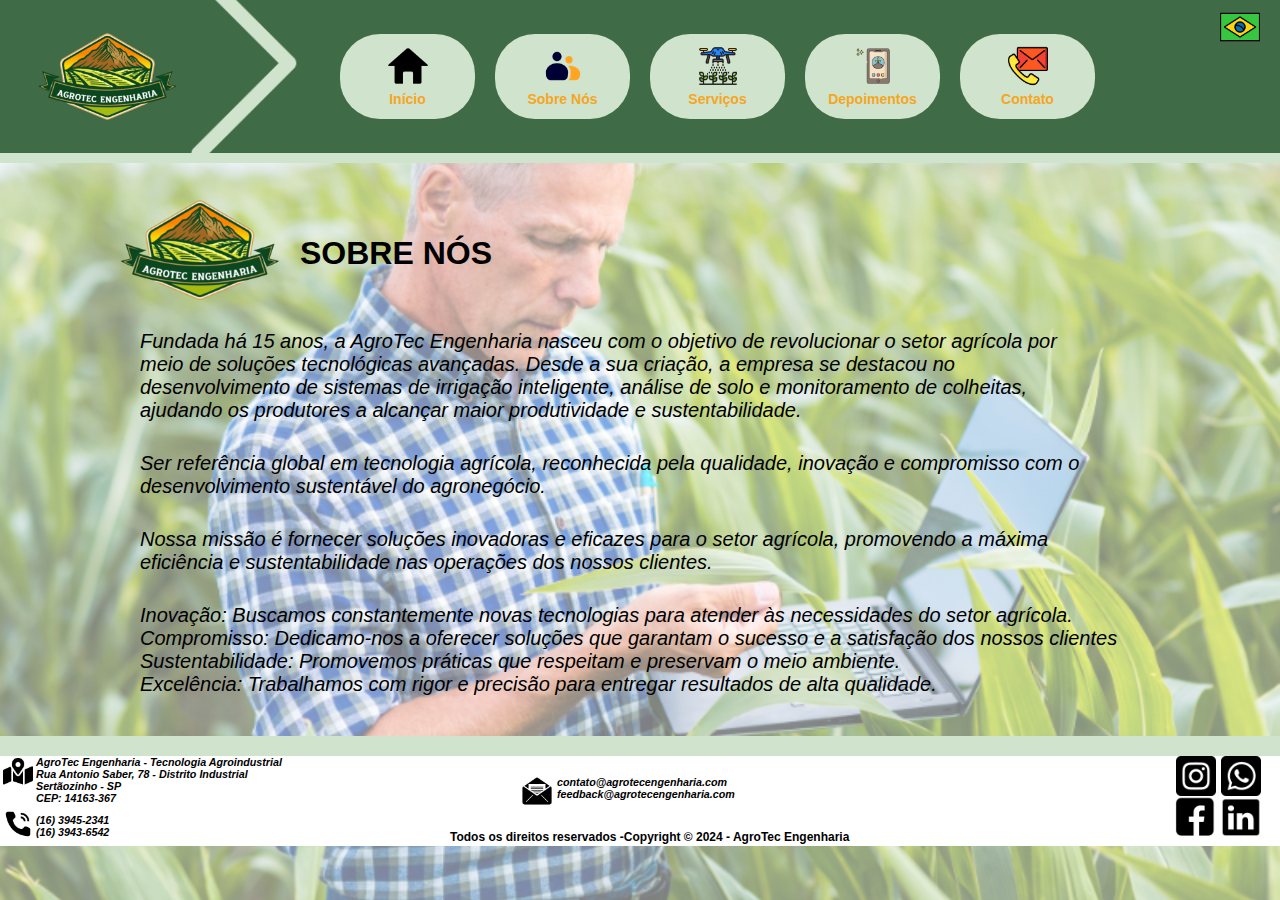
==== sobre-nos.html @ cc518155 "Projeto Agrotec" ====
<!DOCTYPE html>
<html lang="pt-br">
<head>
    <meta charset="UTF-8">
    <meta name="viewport" content="width=device-width, initial-scale=1.0">
    <link rel="shortcut icon" href="assets/imagens/logo.png">
    <title>AgroTec Engenharia</title>
    <link rel="stylesheet" href="css/sobre-nos.css">
</head>
<body>
    <header>
        <div class="quadrado-cabecalho">
            <img src="assets/imagens/logo.png" class="logo" alt="Logo AgroTec Engenharia">

            <nav class="nav-menu">
                <div class="menu-item">
                    <img src="assets/imagens/inicio.png" alt="Início">
                    <h4>Início</h4>
                </div>
                <div class="menu-item">
                    <img src="assets/imagens/sobre-nos.png" alt="Sobre Nós">
                    <h4>Sobre Nós</h4>
                </div>
                <div class="menu-item">
                    <img src="assets/imagens/serviços.png" alt="Serviços">
                    <h4>Serviços</h4>
                </div>
                <div class="menu-item">
                    <img src="assets/imagens/depoimentos.png" alt="Depoimentos">
                    <h4>Depoimentos</h4>
                </div>
                <div class="menu-item">
                    <img src="assets/imagens/contato.png" alt="Contato">
                    <h4>Contato</h4>
                </div>
            </nav>

                <img src="assets/imagens/brasil.png" class="quadrado-bandeira" alt="Bandeira do Brasil">
        </div>
    </header>

    <div class="sub-cabecalho"></div>
    <img src="assets/imagens/seta-cabecalho.png" class="seta" alt="seta">

    <div class="titulo-pagina">
        <img src="assets/imagens/logo.png" class="logo-servicos" alt="Logo AgroTec Engenharia">
        <h1>SOBRE NÓS</h1>
    </div>

    <div class="paragrafo-um">
        <p><i>Fundada há 15 anos, a AgroTec Engenharia nasceu com o objetivo de revolucionar o setor agrícola por </i></p>
        <p><i>meio de soluções tecnológicas avançadas. Desde a sua criação, a empresa se destacou no</i></p>
        <p><i>desenvolvimento de sistemas de irrigação inteligente, análise de solo e monitoramento de colheitas,</i></p>
        <p><i>ajudando os produtores a alcançar maior produtividade e sustentabilidade.</i></p>
    </div>

    <div class="paragrafo-dois">
        <p><i>Ser referência global em tecnologia agrícola, reconhecida pela qualidade, inovação e compromisso com o </i></p>
        <p><i>desenvolvimento sustentável do agronegócio.</i></p>
    </div>

    <div class="paragrafo-tres">
        <p><i>Nossa missão é fornecer soluções inovadoras e eficazes para o setor agrícola, promovendo a máxima </i></p>
        <p><i>eficiência e sustentabilidade nas operações dos nossos clientes.</i></p>
    </div>

    <div class="paragrafo-quatro">
        <p><i>Inovação: Buscamos constantemente novas tecnologias para atender às necessidades do setor agrícola.</i></p>
        <p><i>Compromisso: Dedicamo-nos a oferecer soluções que garantam o sucesso e a satisfação dos nossos clientes</i></p>
        <p><i>Sustentabilidade: Promovemos práticas que respeitam e preservam o meio ambiente.</i></p>
        <p><i>Excelência: Trabalhamos com rigor e precisão para entregar resultados de alta qualidade.</i></p>
    </div>

    <footer>
    <div class="rodape_linha"></div>      
    <div class="conteudo_footer">
        <div class="l_c">
            <div class="localizacao">
                <img src="assets/imagens/localização.png" alt="localizacao">
                <div class="texto_localizacao">
                    <h6><i>AgroTec Engenharia - Tecnologia Agroindustrial</i></h6>
                    <h6><i>Rua Antonio Saber, 78 - Distrito Industrial</i></h6>
                    <h6><i>Sertãozinho - SP</i></h6>
                    <h6><i>CEP: 14163-367</i></h6>
                </div>
            </div>
            <div class="contato">
                <img src="assets/imagens/telefone.png" alt="contato">
                <div class="texto_contato">
                    <h6><i>(16) 3945-2341</i></h6>
                    <h6><i>(16) 3943-6542</i></h6>
                </div>    
            </div>
        </div>
        <div class="email">
            <img src="assets/imagens/email.png" alt="email"> 
            <div class="texto_email">
                <h6><i>contato@agrotecengenharia.com</i></h6>
                <h6><i>feedback@agrotecengenharia.com</i></h6>
            </div>
        </div>
            <div class="sociais">
                <div class="i_w">
                    <img src="assets/imagens/instagram.png" alt="instagram">
                    <img src="assets/imagens/whatsapp.png" alt="whatsapp">
                </div>
                <div class="f_l">
                    <img src="assets/imagens/facebook.png" alt="facebook">
                    <img src="assets/imagens/linkedin.png" class="linkedin" alt="linkedin">
                </div>
            </div>    
        </div>
        <h5> Todos os direitos reservados -Copyright © 2024 - AgroTec Engenharia</h5>
    </div>
    </footer>
</body>
</html>
---- css/sobre-nos.css ----
* {
    margin: 0;
    padding: 0;
    font-family: Arial, Helvetica, sans-serif;
}

body {
    background-image: url("../assets/imagens/Fundo\ 2.1.png");
    background-size: 100%;
    background-repeat: no-repeat;
    height: 100%; 
    margin: 0;

    position: relative;
    .suporte{
        padding-bottom: -100px;
    }
    
}



header {
    background-color: #3f6c46;
    padding: 7px 20px;
}

.sub-cabecalho{
    height: 10px;
    width: 100%;
    background-color: #D0E3CC;
    border: none;
    margin-top: -10;
    border: none;

}

.quadrado-cabecalho {
    display: flex;
    justify-content: space-between;
    align-items: center;
}

.logo {
    width: 175px;
}

.nav-menu {
    display: flex;
}

.menu-item {
    display: flex;
    flex-direction: column;
    align-items: center;
    text-align: center;
    justify-content: center;

    width: 135px;
    height: 85px;
    border-radius: 40px;
    background-color: #D0E3CC;
    margin-left: 20px;
}

.menu-item:hover {
    background-color: #994636;
}

.menu-item img {
    width: 40px;
    height: 40px;
}

.menu-item h4 {
    margin-top: 5px;
    color: #f5a623;
    font-size: 14px;
}

.quadrado-bandeira{
    width: 40px;
    margin-top: -100px;
}

footer {
    left: 0;
    bottom: 0;
    width: 100%;
    margin-top: 40px;
    height: 110px;
    background-color: rgb(255, 255, 255);
}

.rodape_linha{
    height: 20px;
    width: 100%;
    background-color: #D0E3CC;
}

.conteudo_footer{
    display: flex;
    flex-direction: row;
}

.seta{
    height: 250px;
    width: 250px;
    margin-top: -222px;
    margin-left: 100px;
}

.direitos{
    display: flex;
    font-size: 12px;
    align-items: center;
    flex-direction: column;
}

h5 {
    font-size: 12px;
    bottom: 0;
    margin-top: -20px;
}

.l_c{
    display: flex;
    justify-content: flex-start;
    flex-direction: column;
    align-content: space-around;
    margin-top: -10px;
}

.localizacao{
    display: flex;
    flex-direction: row;
    margin-top: 10px;
    margin-left: 3px;
    width: 279px;
}

.localizacao img{
    width: 30px;
    height: 30px;
}

.texto_localizacao{
    display: flex;
    flex-direction: column;
    margin-bottom: 10px;
    margin-left: 3px;
}

.contato {
    display: flex;
    flex-direction: row;
    margin-bottom: 10px;
}

.contato img{
    width: 30px;
    height: 30px;
    margin-top: -5px;
    margin-left: 3px;
}

.texto_contato{
    display: flex;
    flex-direction: column;
    margin-left: 3px;
}

.email{
    display: flex;
    margin-left: 240px;
    margin-top: 20px;
}


.email img{
    width: 30px;
    height: 30px;
}

.texto_email{
    display: flex;
    flex-direction: column;
    margin-left: 5px;
}

.sociais{
    display: flex;
    flex-wrap: wrap;
    flex-direction: column;
    justify-content: flex-end;
    align-items: center;
    margin-left: 435px;
    margin-bottom: 13px;
}

.i_w{
    display: flex;
    flex-direction: row;
}

.i_w img{
    display: flex;
    flex-direction: row;
    margin-left: 5px;
    justify-content: space-between;
}

.f_l{
    display: flex;
    flex-direction: row;
}

.f_l img{
    display: flex;
    flex-direction: row;
    margin-left: 5px;
    justify-content: space-between;
}

footer h5{
    margin-left: 450px;
}

.sociais img{
    height: 40px;
    width: 40px;
}

.sociais{
    .linkedin{
        width: 42px;
        height: 41px;
    }
}

.logo-servicos{
    width: 200px;
    margin-top: -65px;
}

.titulo-pagina {
    display: flex;
    flex-direction: row;
    justify-items: center;
    margin-left: 100px;
    margin-top: 40px;
}

.paragrafo-um {
    margin-left: 140px;
    font-size: 20px
}

.paragrafo-dois {
    margin-left: 140px;
    margin-top: 30px;
    font-size: 20px
}

.paragrafo-tres {
    margin-left: 140px;
    margin-top: 30px;
    font-size: 20px
}

.paragrafo-quatro {
    margin-left: 140px;
    margin-top: 30px;
    font-size: 20px
}
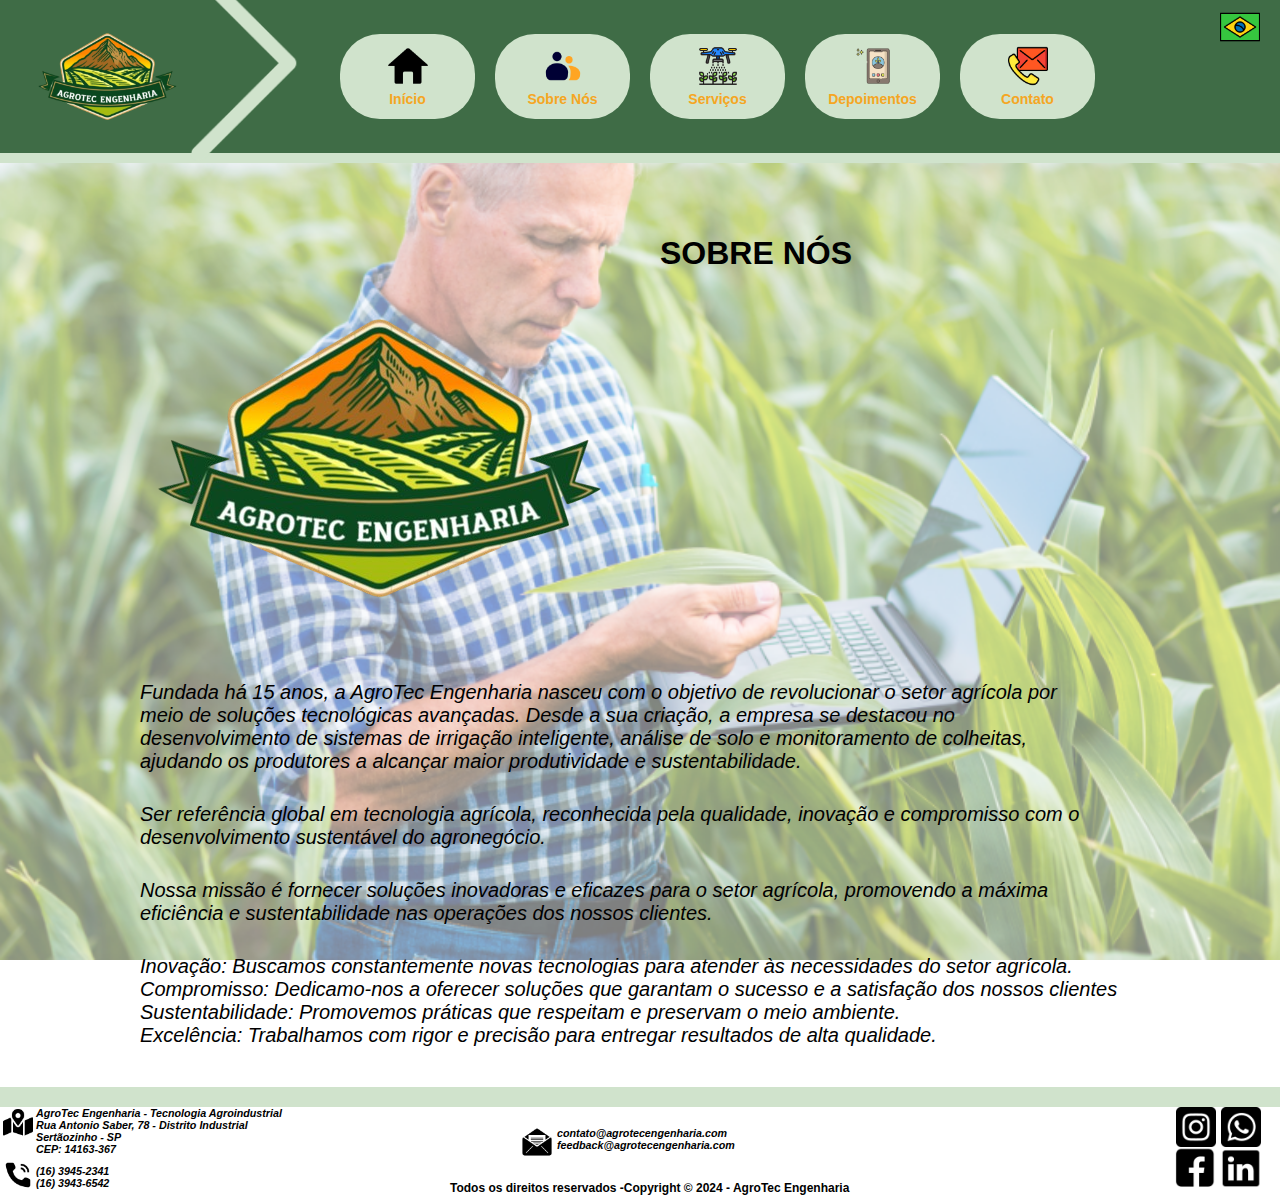
==== commit 17377a19: "Parte serviços" ====
--- a/sobre-nos.html
+++ b/sobre-nos.html
@@ -43,7 +43,7 @@
     <img src="assets/imagens/seta-cabecalho.png" class="seta" alt="seta">
 
     <div class="titulo-pagina">
-        <img src="assets/imagens/logo.png" class="logo-servicos" alt="Logo AgroTec Engenharia">
+        <img src="assets/imagens/logo.png" class="logo-sobre-nos" alt="Logo AgroTec Engenharia">
         <h1>SOBRE NÓS</h1>
     </div>
 
